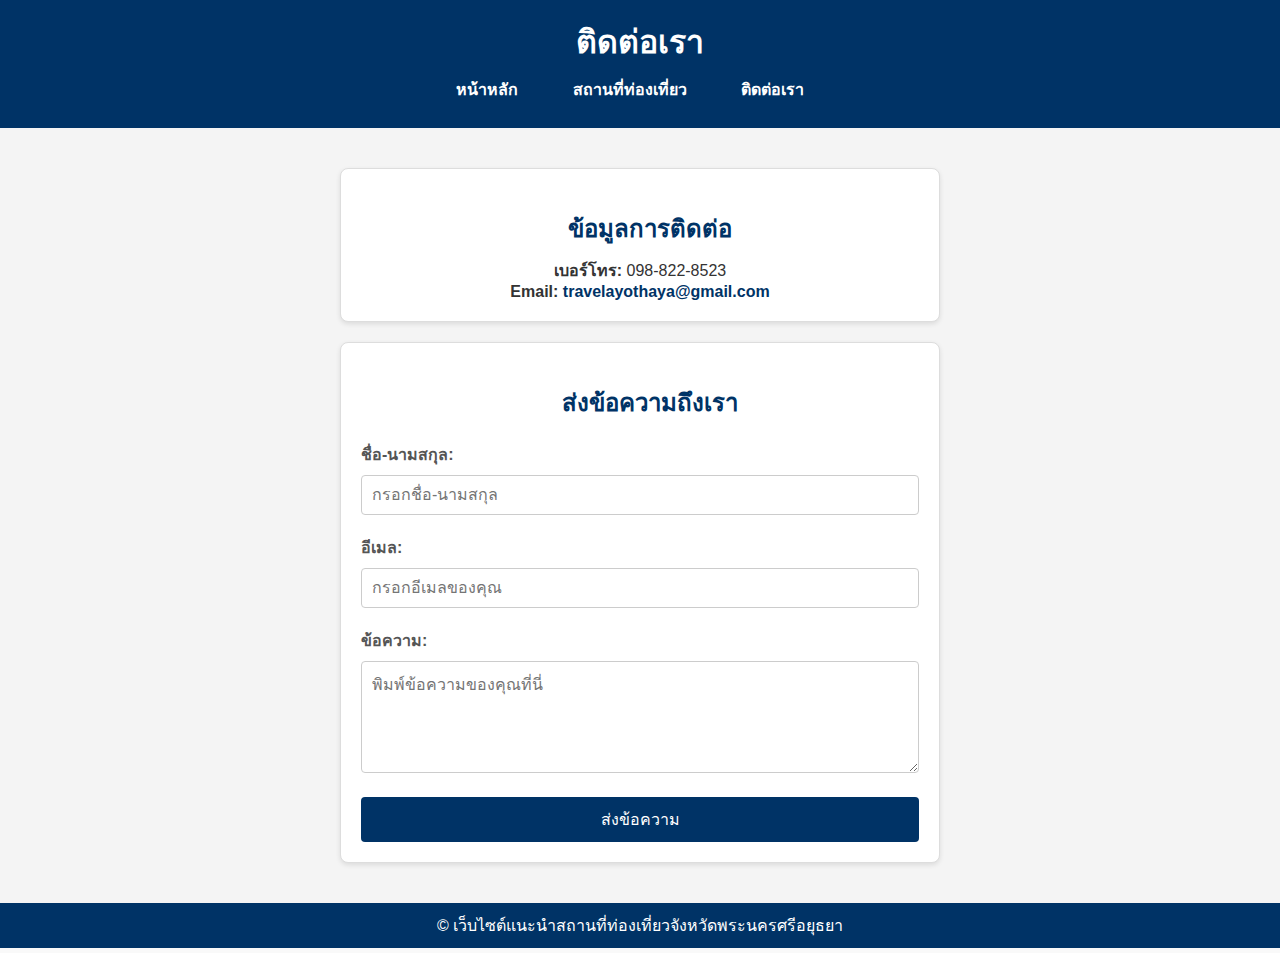
==== contact.html @ 14545f84 "init project" ====
<!DOCTYPE html>
<html lang="th">
<head>
    <meta charset="UTF-8">
    <meta name="viewport" content="width=device-width, initial-scale=1.0">
    <title>ติดต่อเรา</title>
    <link rel="stylesheet" href="styles.css">
</head>
<body>
    <header>
        <h1>ติดต่อเรา</h1>
        <nav>
            <ul>
                <li><a href="index.html">หน้าหลัก</a></li>
                <li><a href="destinations.html">สถานที่ท่องเที่ยว</a></li>
                <li><a href="contact.html">ติดต่อเรา</a></li>
            </ul>
        </nav>
    </header>

    <main>
        <section class="contact-info">
            <h2>ข้อมูลการติดต่อ</h2>
            <p><strong>เบอร์โทร:</strong> 098-822-8523</p>
            <p><strong>Email:</strong> <a href="mailto:travelayothaya@gmail.com">travelayothaya@gmail.com</a></p>
        </section>

        <section class="contact-form">
            <h2>ส่งข้อความถึงเรา</h2>
            <form action="#" method="POST">
                <label for="name">ชื่อ-นามสกุล:</label>
                <input type="text" id="name" name="name" placeholder="กรอกชื่อ-นามสกุล" required>

                <label for="email">อีเมล:</label>
                <input type="email" id="email" name="email" placeholder="กรอกอีเมลของคุณ" required>

                <label for="message">ข้อความ:</label>
                <textarea id="message" name="message" rows="5" placeholder="พิมพ์ข้อความของคุณที่นี่" required></textarea>

                <button type="submit">ส่งข้อความ</button>
            </form>
        </section>
    </main>

    <footer>
        <p>&copy; เว็บไซต์แนะนำสถานที่ท่องเที่ยวจังหวัดพระนครศรีอยุธยา</p>
    </footer>
</body>
</html>
---- styles.css ----
/* รีเซ็ตพื้นฐาน */
* {
    margin: 0;
    padding: 0;
    box-sizing: border-box;
}

body {
    font-family: Arial, sans-serif;
}

header {
    background-color: #003366;
    color: white;
    text-align: center;
    padding: 10px 20px;
}

/* จัด Header ของแต่ละ Section ให้มีระยะห่างและชิดซ้าย */
main h1, main h2 {
    margin-top: 20px; /* เพิ่มระยะห่างด้านบน */
    margin-bottom: 10px; /* เพิ่มระยะห่างด้านล่าง */
    padding-left: 20px; /* เพิ่ม Padding ด้านซ้าย */
}

/* Navigation Menu */
nav ul li a {
    color: white;
    text-decoration: none;
    font-weight: bold;
    padding: 10px 15px; /* เพิ่ม Padding ด้านบน-ล่าง และซ้าย-ขวา */
    display: inline-block; /* ให้ Padding ทำงานได้กับลิงก์ */
    transition: background-color 0.3s ease;
}

nav ul li a:hover {
    background-color: #0055a5; /* เพิ่มสีพื้นหลังเมื่อ Hover */
    border-radius: 4px; /* มุมโค้งมน */
}

/* Hamburger Menu Icon */
.menu-toggle {
    display: none;
    flex-direction: column;
    cursor: pointer;
}

.menu-toggle .bar {
    background-color: white;
    height: 3px;
    width: 25px;
    margin: 3px 0;
}

/* แสดง Hamburger Menu บนมือถือ */
@media screen and (max-width: 768px) {
    .menu-toggle {
        display: flex; /* แสดงปุ่ม Hamburger */
    }

    .nav-list {
        display: none; /* ซ่อนเมนูแนวนอน */
        position: absolute;
        top: 60px;
        left: 0;
        background-color: #003366;
        width: 100%;
        flex-direction: column;
        text-align: center;
    }

    .nav-list.active {
        display: flex; /* แสดงเมนูเมื่อคลิก */
    }

    .nav-list li {
        margin: 15px 0;
    }
}

/* จัด Layout ให้ Main มีพื้นที่เต็ม */
body {
    display: flex;
    flex-direction: column;
    min-height: 100vh; /* ทำให้ Body เต็มความสูง */
}

main {
    flex: 1; /* ให้ Main ยืดขยายเต็มพื้นที่ */
    padding: 20px;
    background-color: #f4f4f4; /* สีพื้นหลังของเนื้อหาหลัก */
}

/* Header ทั่วไป */
header {
    background-color: #003366; /* สีน้ำเงินเข้ม */
    color: white; /* สีข้อความ */
    text-align: center;
    padding: 20px 0; /* เพิ่ม Padding ด้านบน-ล่าง */
    width: 100%; /* กำหนดความกว้างเต็มจอ */
    margin: 0; /* ไม่ให้มี Margin ด้านนอก */
    box-sizing: border-box; /* รวม Padding และ Border ไว้ในความกว้าง */
}

header nav ul {
    list-style-type: none;
    padding: 0;
}

header nav ul li {
    display: inline;
    margin-right: 20px;
}

header nav ul li a {
    color: white;
    text-decoration: none;
    font-weight: bold;
}





body {
    font-family: Arial, sans-serif;
    margin: 0;
    padding: 0;
    background-color: #f4f4f4;
}

header, footer {
    background-color: #003366;
    color: white;
    padding: 1rem;
    text-align: center;
}

nav ul {
    list-style-type: none;
    padding: 0;
}

nav ul li {
    display: inline;
    margin-right: 20px;
}

nav ul li a {
    color: white;
    text-decoration: none;
}

main {
    padding: 20px;
}

section.intro {
    background-color: #e9e9e9;
    padding: 20px;
    margin-bottom: 20px;
}

section.highlights article {
    margin-bottom: 20px;
}

img {
    max-width: 100%;
    height: auto;
    display: block;
    margin-bottom: 10px;
}

/* ส่วนที่เที่ยวแนะนำ */
.highlights {
    text-align: center;
    margin: 20px;
}

.highlight-container {
    display: flex; /* ใช้ Flexbox */
    flex-wrap: wrap; /* ให้ขึ้นบรรทัดใหม่เมื่อพื้นที่ไม่พอ */
    justify-content: center; /* จัดวางให้อยู่ตรงกลาง */
    gap: 20px; /* ระยะห่างระหว่างการ์ด */
}

.highlight-item {
    background-color: #fff;
    border: 1px solid #ddd;
    border-radius: 8px;
    box-shadow: 0 2px 5px rgba(0, 0, 0, 0.1);
    width: calc(33.33% - 40px); /* กว้าง 33.33% ของพื้นที่, หัก gap 20px สองด้าน */
    max-width: 300px; /* กำหนดความกว้างสูงสุดของการ์ด */
    overflow: hidden; /* ป้องกันขอบภาพเกิน */
    text-align: center;
    transition: transform 0.3s ease, box-shadow 0.3s ease;
}

.highlight-item img {
    width: 100%; /* ทำให้รูปเต็มพื้นที่ของ container */
    height: 200px; /* กำหนดความสูงคงที่ */
    object-fit: cover; /* ครอบคลุมพื้นที่โดยไม่เสียสัดส่วน */
}

.highlight-item h3 {
    margin: 10px 0;
    font-size: 1.2rem;
    color: #333;
}

.highlight-item p {
    padding: 0 10px 10px;
    font-size: 0.9rem;
    color: #666;
}
/* สีพื้นหลังหลัก */
body {
    background-color: #f9f9f9; /* สีเทาอ่อน */
    color: #333; /* สีข้อความ */
    margin: 0;
    font-family: Arial, sans-serif;
}

/* Header และ Navbar */
header {
    background-color: #003366; /* สีน้ำเงินเข้ม */
    color: white;
    padding: 1rem;
    text-align: center;
}

nav ul {
    list-style: none;
    padding: 0;
}

nav ul li {
    display: inline;
    margin-right: 15px;
}

nav ul li a {
    color: white;
    text-decoration: none;
    font-weight: bold;
}




/* Section บทนำ (Intro) */
.intro {
    background-color: #ffffff; /* สีขาว */
    margin: 20px auto;
    padding: 20px;
    text-align: center;
    border: 1px solid #ddd;
    border-radius: 8px;
    box-shadow: 0px 4px 8px rgba(0, 0, 0, 0.1);
}

/* Section ที่เที่ยวแนะนำ */
.highlights {
    background-color: #eef5ff; /* พื้นหลังสีฟ้าอ่อน */
    padding: 40px 20px; /* เพิ่มระยะห่างด้านใน */
    border-radius: 8px; /* ขอบมน */
    box-shadow: 0px 4px 8px rgba(0, 0, 0, 0.1); /* เงาเบาๆ */
    margin: 20px 0; /* ระยะห่างด้านบนและด้านล่าง */
}

.highlight-container {
    display: flex;
    justify-content: center; /* จัดให้อยู่ตรงกลาง */
    gap: 30px; /* ระยะห่างระหว่างการ์ด */
    flex-wrap: wrap; /* ขึ้นบรรทัดใหม่เมื่อพื้นที่ไม่พอ */
}

.highlight-item {
    background-color: #ffffff; /* สีพื้นหลังของการ์ด */
    border-radius: 12px; /* ขอบมน */
    box-shadow: 0 4px 10px rgba(0, 0, 0, 0.15); /* เพิ่มเงาเพื่อความเด่น */
    overflow: hidden; /* ป้องกันรูปภาพเกินขอบ */
    width: 300px; /* ความกว้างของการ์ด */
    text-align: center; /* จัดข้อความตรงกลาง */
    transition: transform 0.3s ease, box-shadow 0.3s ease; /* เพิ่มเอฟเฟกต์ */
}

.highlight-item:hover {
    transform: translateY(-5px); /* ยกการ์ดขึ้นเล็กน้อยเมื่อชี้เมาส์ */
    box-shadow: 0 8px 15px rgba(0, 0, 0, 0.2); /* เพิ่มเงาเมื่อ hover */
}

.highlight-item img {
    width: 100%; /* รูปภาพเต็มความกว้างของการ์ด */
    height: 180px; /* ความสูงคงที่ */
    object-fit: cover; /* ปรับรูปให้พอดีและไม่เสียสัดส่วน */
    border-radius: 12px 12px 0 0; /* มุมบนรูปภาพโค้งมน */
}

.highlight-item h3 {
    margin: 10px 0 5px;
    font-size: 1.1rem;
    color: #333;
}

.highlight-item p {
    color: #666;
    font-size: 0.9rem;
    margin: 0 10px 15px;
}

/* Footer */
footer {
    background-color: #003366; /* สีน้ำเงินเข้ม */
    color: white;
    text-align: center;
    padding: 1rem 0;
    margin-top: 20px;
}

/* Container หลัก */
.destination-container {
    display: grid; /* ใช้ CSS Grid */
    grid-template-columns: repeat(3, 1fr); /* แบ่งเป็น 3 คอลัมน์เท่ากัน */
    gap: 20px; /* ระยะห่างระหว่างการ์ด */
    justify-items: center; /* จัดให้อยู่กึ่งกลางแนวนอน */
    margin: 20px auto; /* จัดกึ่งกลางและเพิ่มระยะห่างจากด้านบน */
    max-width: 1200px; /* จำกัดความกว้างสูงสุด */
}

/* การ์ดแต่ละใบ */
.destination-item {
    background-color: #fff;
    border: 1px solid #ddd;
    border-radius: 8px;
    box-shadow: 0 4px 8px rgba(0, 0, 0, 0.1);
    overflow: hidden;
    text-align: center;
    width: 100%; /* ใช้พื้นที่เต็ม Grid */
    max-width: 300px; /* กำหนดความกว้างสูงสุด */
    transition: transform 0.3s ease, box-shadow 0.3s ease;
}

.destination-item:hover {
    transform: translateY(-5px); /* เพิ่มเอฟเฟกต์ยกขึ้นเมื่อ hover */
    box-shadow: 0 8px 15px rgba(0, 0, 0, 0.2);
}

/* รูปภาพภายในการ์ด */
.destination-item img {
    width: 100%;
    height: 180px; /* ความสูงคงที่ */
    object-fit: cover; /* ทำให้รูปภาพไม่เสียสัดส่วน */

}

.destination-item h3 {
    margin: 10px 0;
    font-size: 1.2rem;
    color: #333;
}

.destination-item p {
    color: #666;
    font-size: 0.9rem;
    padding: 0 10px 15px;
}

@media screen and (max-width: 992px) {
    .destination-container {
        grid-template-columns: repeat(2, 1fr); /* แสดง 2 การ์ดต่อแถว */
    }
}

@media screen and (max-width: 600px) {
    .destination-container {
        grid-template-columns: 1fr; /* แสดง 1 การ์ดต่อแถว */
    }
}





/* ส่วนข้อมูลการติดต่อ */
.contact-info {
    text-align: center;
    background-color: #ffffff;
    padding: 20px;
    margin: 20px auto;
    max-width: 600px;
    border: 1px solid #ddd;
    border-radius: 8px;
    box-shadow: 0 2px 5px rgba(0, 0, 0, 0.1);
}

.contact-info h2 {
    margin-bottom: 10px;
    color: #003366;
}

.contact-info a {
    color: #003366;
    text-decoration: none;
    font-weight: bold;
}

.contact-info a:hover {
    text-decoration: underline;
}

/* ส่วนฟอร์ม */
.contact-form {
    background-color: #ffffff;
    padding: 20px;
    margin: 20px auto;
    max-width: 600px;
    border: 1px solid #ddd;
    border-radius: 8px;
    box-shadow: 0 2px 5px rgba(0, 0, 0, 0.1);
}

.contact-form h2 {
    text-align: center;
    margin-bottom: 20px;
    color: #003366;
}

.contact-form label {
    display: block;
    margin-bottom: 8px;
    font-weight: bold;
    color: #555;
}

.contact-form input,
.contact-form textarea {
    width: 100%;
    padding: 10px;
    margin-bottom: 20px;
    border: 1px solid #ccc;
    border-radius: 4px;
    font-size: 1rem;
}

.contact-form button {
    background-color: #003366;
    color: white;
    border: none;
    padding: 10px;
    font-size: 1rem;
    cursor: pointer;
    border-radius: 4px;
    width: 100%;
}

.contact-form button:hover {
    background-color: #0055a5;
}

/* Footer (ติดล่างสุดเสมอ) */
footer {
    background-color: #003366; /* สีน้ำเงินเข้ม */
    color: white;
    text-align: center;
    padding: 10px 0;
    margin-top: auto;
    width: 100%;
}
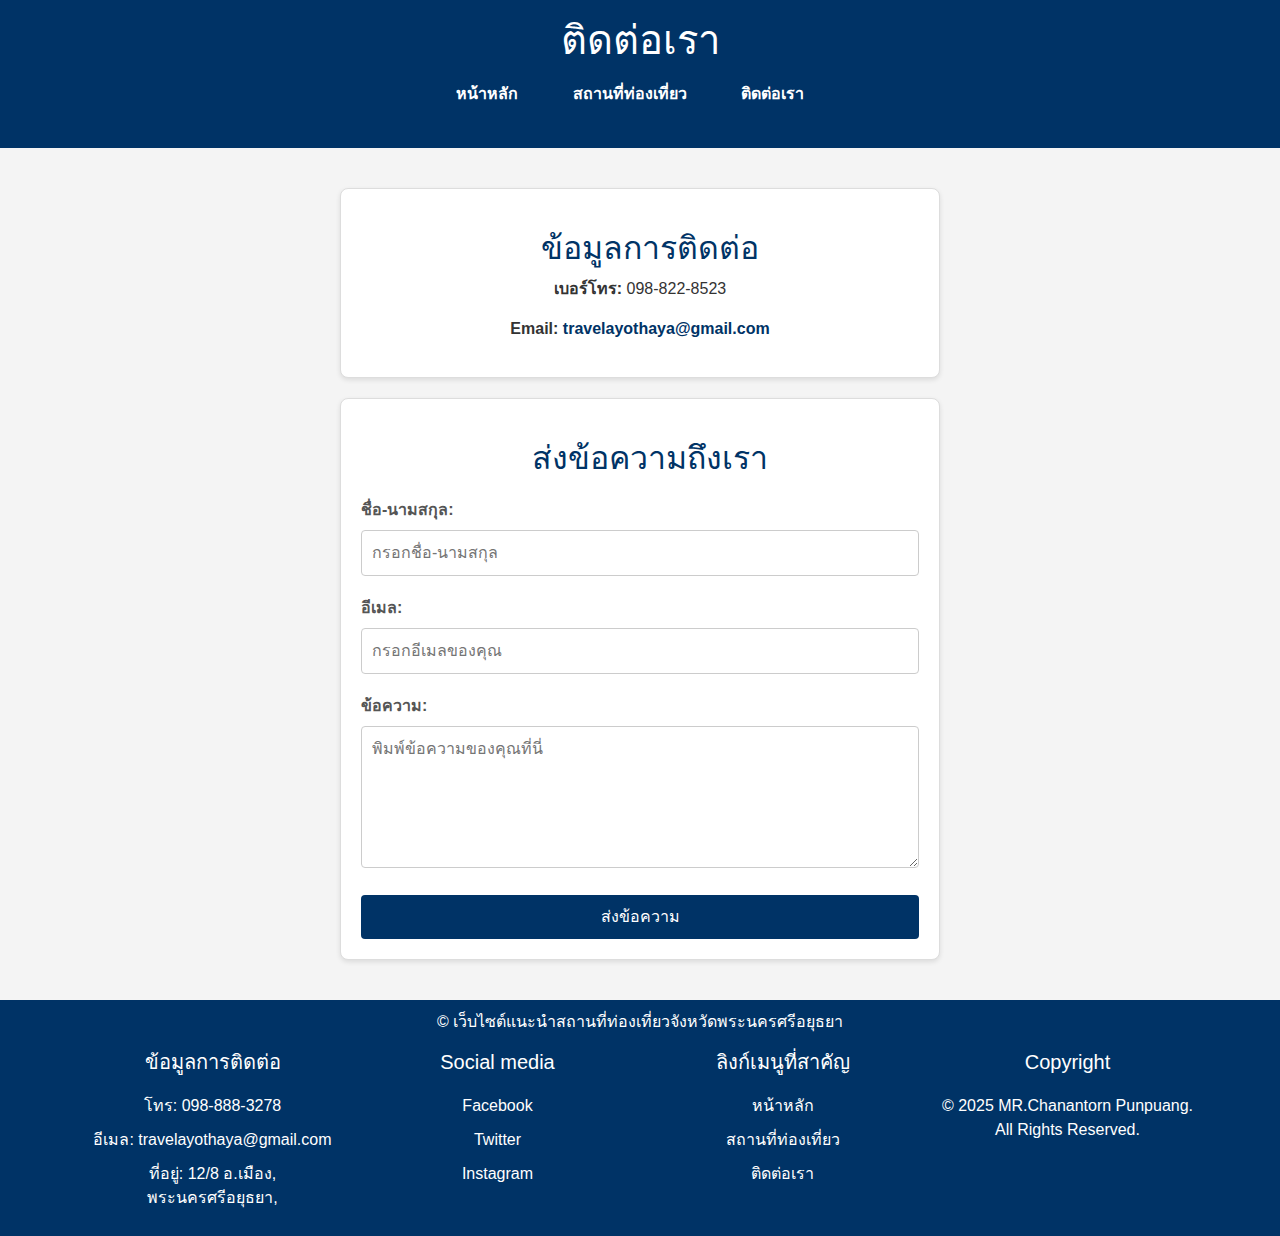
==== commit 958ff40c: "เพิ่ม footer" ====
--- a/contact.html
+++ b/contact.html
@@ -44,6 +44,59 @@
 
     <footer>
         <p>&copy; เว็บไซต์แนะนำสถานที่ท่องเที่ยวจังหวัดพระนครศรีอยุธยา</p>
+        <head>
+            <meta charset="UTF-8">
+            <meta name="viewport" content="width=device-width, initial-scale=1.0">
+            <title>Contact Page</title>
+            <link href="https://stackpath.bootstrapcdn.com/bootstrap/4.5.2/css/bootstrap.min.css" rel="stylesheet">
+            <link href="https://fonts.googleapis.com/css2?family=Roboto:wght@400;500;700&display=swap" rel="stylesheet">
+            
+            <!-- ลิงก์ไปยังไฟล์ CSS -->
+            <link rel="stylesheet" href="styles.css">
+        </head>
+        <div class="container">
+            <div class="row">
+                <!-- ข้อมูลติดต่อ -->
+                <div class="col-md-3">
+                    <h5>ข้อมูลการติดต่อ</h5>
+                    <ul class="list-unstyled">
+                        <li>โทร: 098-888-3278</li>
+                        <li>อีเมล: travelayothaya@gmail.com</li>
+                        <li>ที่อยู่: 12/8 อ.เมือง, พระนครศรีอยุธยา, </li>
+                        <li>                                    </li>
+                    </ul>
+                </div>
+    
+                <!-- ลิงก์โซเชียลมีเดีย -->
+                <div class="col-md-3">
+                    <h5> Social media </h5>
+                    <ul class="list-unstyled">
+                        <li>                                 </li>
+                        <li><a href="https://facebook.com" class="text-white">Facebook</a></li>
+                        <li><a href="https://twitter.com" class="text-white">Twitter</a></li>
+                        <li><a href="https://instagram.com" class="text-white">Instagram</a></li>
+                        
+                    </ul>
+                </div>
+    
+                <!-- ลิงก์เมนูที่สำคัญ -->
+                <div class="col-md-3">
+                    <h5> ลิงก์เมนูที่สาคัญ </h5>
+                    <ul class="list-unstyled">
+                        <li><a href="index.html" class="text-white">หน้าหลัก</a></li>
+                        <li><a href="destinations.html" class="text-white">สถานที่ท่องเที่ยว</a></li>
+                        <li><a href="contact.html" class="text-white">ติดต่อเรา</a></li>
+                    
+                    </ul>
+                </div>
+    
+                <!-- ข้อความ Copyright -->
+                <div class="col-md-3">
+                    <h5>Copyright</h5>
+                    <p>&copy; 2025 MR.Chanantorn Punpuang. All Rights Reserved.</p>
+                </div>
+            </div>
+        </div>
     </footer>
 </body>
 </html>--- a/styles.css
+++ b/styles.css
@@ -16,6 +16,9 @@
     padding: 10px 20px;
 }
 
+
+
+
 /* จัด Header ของแต่ละ Section ให้มีระยะห่างและชิดซ้าย */
 main h1, main h2 {
     margin-top: 20px; /* เพิ่มระยะห่างด้านบน */
@@ -38,6 +41,53 @@
     border-radius: 4px; /* มุมโค้งมน */
 }
 
+.navbar .logo {
+    position: absolute; /* วางตำแหน่งแน่นอน */
+    top: 10px; /* ระยะห่างจากด้านบน */
+    left: 10px; /* ระยะห่างจากด้านซ้าย */
+    
+}
+
+.navbar .logo img {
+    width: 100px; /* กำหนดขนาดเล็ก */
+    height: 100px; /* ขนาดเท่ากันเพื่อให้เป็นวงกลม */
+    border-radius: 50%; /* ทำให้รูปภาพเป็นวงกลม */
+    object-fit: cover; /* ให้รูปภาพครอบคลุมพื้นที่ได้พอดี */
+    border: 2px solid white; /* เส้นขอบรอบโลโก้ */
+}
+
+
+/* ปรับขนาด Search Box */
+.navbar .search-box {
+    display: flex;
+    justify-content: center; /* จัดให้อยู่ตรงกลางแนวนอน */
+    margin-bottom: 10px; /* ระยะห่างด้านล่าง */
+    width: 500px; /* ความกว้างที่ต้องการ */
+    
+}
+
+.navbar .search-box input {
+    width: 100%; /* ใช้พื้นที่เต็มของ Container */
+    padding: 10px 15px; /* เพิ่ม Padding ให้ดูใหญ่ขึ้น */
+    font-size: 1rem; /* ขนาดตัวอักษรใหญ่ขึ้น */
+    border: 2px solid #ccc; /* ขอบหนาขึ้น */
+    border-radius: 8px 0 0 8px; /* มุมโค้งมน */
+}
+
+.navbar .search-box button {
+    padding: 10px 15px; /* ขยายปุ่ม */
+    font-size: 1rem; /* ขนาดตัวอักษรใหญ่ขึ้น */
+    background-color: #0055a5;
+    color: white;
+    border: none;
+    border-radius: 0 8px 8px 0; /* มุมโค้งมน */
+    cursor: pointer;
+}
+
+.navbar .search-box button:hover {
+    background-color: #003366; /* สีเข้มขึ้นเมื่อ Hover */
+}
+
 /* Hamburger Menu Icon */
 .menu-toggle {
     display: none;
@@ -60,6 +110,8 @@
 
     .nav-list {
         display: none; /* ซ่อนเมนูแนวนอน */
+        justify-content: center; /* จัดให้อยู่ตรงกลางแนวนอน */
+        z-index: 15; /* ให้อยู่เหนือทุกอย่าง */
         position: absolute;
         top: 60px;
         left: 0;
@@ -319,14 +371,96 @@
     margin-top: 20px;
 }
 
+footer a {
+    color: white; /* เปลี่ยนสีลิงก์เป็นสีขาว */
+    text-decoration: none; /* เอาการขีดเส้นใต้ลิงก์ออก */
+}
+
+footer a:hover {
+    color: #f8f9fa; /* เปลี่ยนสีเมื่อวางเมาส์เหนือลิงก์ */
+    text-decoration: underline; /* เพิ่มการขีดเส้นใต้เมื่อวางเมาส์ */
+}
+
+footer {
+    background-color: #343a40;
+    color: #f8f9fa;
+    padding: 40px 0;
+}
+
+footer h5 {
+    font-weight: 500;
+    margin-bottom: 20px;
+}
+
+footer ul {
+    padding-left: 0;
+}
+
+footer ul li {
+    margin-bottom: 10px;
+}
+
+footer a {
+    color: #f8f9fa;
+    text-decoration: none;
+    transition: color 0.3s;
+}
+
+footer a:hover {
+    color: #007bff;
+    text-decoration: underline;
+}
+
+.social-icons i {
+    font-size: 24px;
+    margin-right: 15px;
+    transition: color 0.3s;
+}
+
+.social-icons i:hover {
+    color: #007bff;
+}
+
+.footer-column {
+    margin-bottom: 30px;
+}
+
+.footer-bottom {
+    text-align: center;
+    font-size: 14px;
+    margin-top: 20px;
+    border-top: 1px solid #6c757d;
+    padding-top: 10px;
+}
+
+@media (max-width: 768px) {
+    footer {
+        padding: 30px 0;
+    }
+}
+
 /* Container หลัก */
 .destination-container {
     display: grid; /* ใช้ CSS Grid */
-    grid-template-columns: repeat(3, 1fr); /* แบ่งเป็น 3 คอลัมน์เท่ากัน */
+    grid-template-columns: repeat(4, 1fr); /* แบ่งเป็น 3 คอลัมน์เท่ากัน */
     gap: 20px; /* ระยะห่างระหว่างการ์ด */
     justify-items: center; /* จัดให้อยู่กึ่งกลางแนวนอน */
     margin: 20px auto; /* จัดกึ่งกลางและเพิ่มระยะห่างจากด้านบน */
     max-width: 1200px; /* จำกัดความกว้างสูงสุด */
+}
+
+/* การจัดเรียงใน Tablet */
+@media (max-width: 768px) {
+    .container {
+        grid-template-columns: repeat(2, 1fr); /* 2 คอลัมน์ใน Tablet */
+    }
+}
+
+/* การจัดเรียงใน Mobile */
+@media (max-width: 480px) {
+    .container {
+        grid-template-columns: 1fr; /* 1 คอลัมน์ใน Mobile */
+    }
 }
 
 /* การ์ดแต่ละใบ */
@@ -469,3 +603,123 @@
     width: 100%;
 }
 
+
+
+
+
+
+/* Hero Section */
+#hero {
+    position: relative;
+    width: 100%;
+    overflow: hidden;
+}
+
+.carousel-item img {
+    height: 70vh; /* ปรับความสูงให้เหมาะสม */
+    object-fit: cover; /* รูปครอบคลุมพื้นที่ */
+}
+
+.carousel-caption {
+        position: absolute;
+        bottom: 0;
+        left: 0;
+        right: 0; /* ยืดถึงขอบขวา */
+        width: 100%; /* ครอบคลุมความกว้าง */
+        background-color: rgba(0, 0, 0, 0.6); /* สีพื้นหลังโปร่งแสง */
+        color: white;
+        padding: 20px;
+        display: flex;
+        justify-content: center; /* จัดข้อความให้อยู่ตรงกลางแนวนอน */
+        align-items: center; /* จัดข้อความให้อยู่ตรงกลางแนวตั้ง */
+        text-align: center;
+        z-index: 10; /* ให้อยู่เหนือรูปภาพ */
+        box-sizing: border-box; /* รวม Padding กับ Width */
+    } 
+
+.carousel-caption h5 {
+    font-size: 2rem;
+    font-weight: bold;
+}
+
+.carousel-caption p {
+    font-size: 1.2rem;
+}
+
+@media screen and (max-width: 768px) {
+    .carousel-item img {
+        height: 50vh; /* ลดความสูงสำหรับมือถือ */
+    }
+
+    .carousel-caption h5 {
+        font-size: 1.5rem;
+    }
+
+    .carousel-caption p {
+        font-size: 1rem;
+    }
+}
+
+/* ปรับรูปภาพใน Carousel ให้แสดงเต็มพื้นที่ */
+.carousel-item img {
+    height: 90vh; /* กำหนดความสูงเป็น 90% ของหน้าจอ */
+    width: 80%; /* ให้ครอบคลุมความกว้าง */
+    margin: auto; /* จัดให้อยู่กึ่งกลาง */
+    background-color: #000; /* ใส่สีพื้นหลัง (ถ้ามีขอบว่าง) */
+}
+
+/* ปรับให้รองรับอุปกรณ์ขนาดเล็ก */
+@media screen and (max-width: 768px) {
+    .carousel-item img {
+        height: 70vh; /* ลดความสูงสำหรับมือถือ */
+        object-fit: contain; /* แสดงภาพทั้งหมดโดยไม่ตัด */
+    }
+}
+
+/* Overlay สำหรับ Caption */
+.carousel-overlay {
+    position: absolute;
+    top: 0;
+    left: 0;
+    width: 100%; /* คาดเต็มหน้าจอ */
+    height: 100%; /* ครอบคลุม Carousel ทั้งหมด */
+    display: flex; /* ใช้ Flexbox จัดข้อความ */
+    flex-direction: column;
+    justify-content: center; /* จัดข้อความให้อยู่กึ่งกลางแนวตั้ง */
+    align-items: center; /* จัดข้อความให้อยู่กึ่งกลางแนวนอน */
+    background-color: rgba(0, 0, 0, 0.5); /* สีพื้นหลังโปร่งแสง */
+    color: white; /* สีข้อความ */
+    text-align: center;
+    z-index: 10; /* แสดงข้อความอยู่เหนือ Carousel */
+    padding: 20px; /* ระยะห่างภายใน */
+}
+
+.carousel-overlay h1 {
+    font-size: 2.5rem;
+    font-weight: bold;
+    margin: 0;
+}
+
+.carousel-overlay p {
+    font-size: 1.2rem;
+    margin: 10px 0 0;
+}
+
+/* Responsive Design */
+@media screen and (max-width: 768px) {
+    .carousel-overlay h1 {
+        font-size: 2rem;
+    }
+
+    .carousel-overlay p {
+        font-size: 1rem;
+    }
+}
+.carousel-control-prev-icon,
+.carousel-control-next-icon {
+    background-color: black; /* เปลี่ยนสีพื้นหลังเป็นดำ */
+}
+
+
+
+
--- a/styles.css
+++ b/styles.css
@@ -16,6 +16,9 @@
     padding: 10px 20px;
 }
 
+
+
+
 /* จัด Header ของแต่ละ Section ให้มีระยะห่างและชิดซ้าย */
 main h1, main h2 {
     margin-top: 20px; /* เพิ่มระยะห่างด้านบน */
@@ -38,6 +41,53 @@
     border-radius: 4px; /* มุมโค้งมน */
 }
 
+.navbar .logo {
+    position: absolute; /* วางตำแหน่งแน่นอน */
+    top: 10px; /* ระยะห่างจากด้านบน */
+    left: 10px; /* ระยะห่างจากด้านซ้าย */
+    
+}
+
+.navbar .logo img {
+    width: 100px; /* กำหนดขนาดเล็ก */
+    height: 100px; /* ขนาดเท่ากันเพื่อให้เป็นวงกลม */
+    border-radius: 50%; /* ทำให้รูปภาพเป็นวงกลม */
+    object-fit: cover; /* ให้รูปภาพครอบคลุมพื้นที่ได้พอดี */
+    border: 2px solid white; /* เส้นขอบรอบโลโก้ */
+}
+
+
+/* ปรับขนาด Search Box */
+.navbar .search-box {
+    display: flex;
+    justify-content: center; /* จัดให้อยู่ตรงกลางแนวนอน */
+    margin-bottom: 10px; /* ระยะห่างด้านล่าง */
+    width: 500px; /* ความกว้างที่ต้องการ */
+    
+}
+
+.navbar .search-box input {
+    width: 100%; /* ใช้พื้นที่เต็มของ Container */
+    padding: 10px 15px; /* เพิ่ม Padding ให้ดูใหญ่ขึ้น */
+    font-size: 1rem; /* ขนาดตัวอักษรใหญ่ขึ้น */
+    border: 2px solid #ccc; /* ขอบหนาขึ้น */
+    border-radius: 8px 0 0 8px; /* มุมโค้งมน */
+}
+
+.navbar .search-box button {
+    padding: 10px 15px; /* ขยายปุ่ม */
+    font-size: 1rem; /* ขนาดตัวอักษรใหญ่ขึ้น */
+    background-color: #0055a5;
+    color: white;
+    border: none;
+    border-radius: 0 8px 8px 0; /* มุมโค้งมน */
+    cursor: pointer;
+}
+
+.navbar .search-box button:hover {
+    background-color: #003366; /* สีเข้มขึ้นเมื่อ Hover */
+}
+
 /* Hamburger Menu Icon */
 .menu-toggle {
     display: none;
@@ -60,6 +110,8 @@
 
     .nav-list {
         display: none; /* ซ่อนเมนูแนวนอน */
+        justify-content: center; /* จัดให้อยู่ตรงกลางแนวนอน */
+        z-index: 15; /* ให้อยู่เหนือทุกอย่าง */
         position: absolute;
         top: 60px;
         left: 0;
@@ -319,14 +371,96 @@
     margin-top: 20px;
 }
 
+footer a {
+    color: white; /* เปลี่ยนสีลิงก์เป็นสีขาว */
+    text-decoration: none; /* เอาการขีดเส้นใต้ลิงก์ออก */
+}
+
+footer a:hover {
+    color: #f8f9fa; /* เปลี่ยนสีเมื่อวางเมาส์เหนือลิงก์ */
+    text-decoration: underline; /* เพิ่มการขีดเส้นใต้เมื่อวางเมาส์ */
+}
+
+footer {
+    background-color: #343a40;
+    color: #f8f9fa;
+    padding: 40px 0;
+}
+
+footer h5 {
+    font-weight: 500;
+    margin-bottom: 20px;
+}
+
+footer ul {
+    padding-left: 0;
+}
+
+footer ul li {
+    margin-bottom: 10px;
+}
+
+footer a {
+    color: #f8f9fa;
+    text-decoration: none;
+    transition: color 0.3s;
+}
+
+footer a:hover {
+    color: #007bff;
+    text-decoration: underline;
+}
+
+.social-icons i {
+    font-size: 24px;
+    margin-right: 15px;
+    transition: color 0.3s;
+}
+
+.social-icons i:hover {
+    color: #007bff;
+}
+
+.footer-column {
+    margin-bottom: 30px;
+}
+
+.footer-bottom {
+    text-align: center;
+    font-size: 14px;
+    margin-top: 20px;
+    border-top: 1px solid #6c757d;
+    padding-top: 10px;
+}
+
+@media (max-width: 768px) {
+    footer {
+        padding: 30px 0;
+    }
+}
+
 /* Container หลัก */
 .destination-container {
     display: grid; /* ใช้ CSS Grid */
-    grid-template-columns: repeat(3, 1fr); /* แบ่งเป็น 3 คอลัมน์เท่ากัน */
+    grid-template-columns: repeat(4, 1fr); /* แบ่งเป็น 3 คอลัมน์เท่ากัน */
     gap: 20px; /* ระยะห่างระหว่างการ์ด */
     justify-items: center; /* จัดให้อยู่กึ่งกลางแนวนอน */
     margin: 20px auto; /* จัดกึ่งกลางและเพิ่มระยะห่างจากด้านบน */
     max-width: 1200px; /* จำกัดความกว้างสูงสุด */
+}
+
+/* การจัดเรียงใน Tablet */
+@media (max-width: 768px) {
+    .container {
+        grid-template-columns: repeat(2, 1fr); /* 2 คอลัมน์ใน Tablet */
+    }
+}
+
+/* การจัดเรียงใน Mobile */
+@media (max-width: 480px) {
+    .container {
+        grid-template-columns: 1fr; /* 1 คอลัมน์ใน Mobile */
+    }
 }
 
 /* การ์ดแต่ละใบ */
@@ -469,3 +603,123 @@
     width: 100%;
 }
 
+
+
+
+
+
+/* Hero Section */
+#hero {
+    position: relative;
+    width: 100%;
+    overflow: hidden;
+}
+
+.carousel-item img {
+    height: 70vh; /* ปรับความสูงให้เหมาะสม */
+    object-fit: cover; /* รูปครอบคลุมพื้นที่ */
+}
+
+.carousel-caption {
+        position: absolute;
+        bottom: 0;
+        left: 0;
+        right: 0; /* ยืดถึงขอบขวา */
+        width: 100%; /* ครอบคลุมความกว้าง */
+        background-color: rgba(0, 0, 0, 0.6); /* สีพื้นหลังโปร่งแสง */
+        color: white;
+        padding: 20px;
+        display: flex;
+        justify-content: center; /* จัดข้อความให้อยู่ตรงกลางแนวนอน */
+        align-items: center; /* จัดข้อความให้อยู่ตรงกลางแนวตั้ง */
+        text-align: center;
+        z-index: 10; /* ให้อยู่เหนือรูปภาพ */
+        box-sizing: border-box; /* รวม Padding กับ Width */
+    } 
+
+.carousel-caption h5 {
+    font-size: 2rem;
+    font-weight: bold;
+}
+
+.carousel-caption p {
+    font-size: 1.2rem;
+}
+
+@media screen and (max-width: 768px) {
+    .carousel-item img {
+        height: 50vh; /* ลดความสูงสำหรับมือถือ */
+    }
+
+    .carousel-caption h5 {
+        font-size: 1.5rem;
+    }
+
+    .carousel-caption p {
+        font-size: 1rem;
+    }
+}
+
+/* ปรับรูปภาพใน Carousel ให้แสดงเต็มพื้นที่ */
+.carousel-item img {
+    height: 90vh; /* กำหนดความสูงเป็น 90% ของหน้าจอ */
+    width: 80%; /* ให้ครอบคลุมความกว้าง */
+    margin: auto; /* จัดให้อยู่กึ่งกลาง */
+    background-color: #000; /* ใส่สีพื้นหลัง (ถ้ามีขอบว่าง) */
+}
+
+/* ปรับให้รองรับอุปกรณ์ขนาดเล็ก */
+@media screen and (max-width: 768px) {
+    .carousel-item img {
+        height: 70vh; /* ลดความสูงสำหรับมือถือ */
+        object-fit: contain; /* แสดงภาพทั้งหมดโดยไม่ตัด */
+    }
+}
+
+/* Overlay สำหรับ Caption */
+.carousel-overlay {
+    position: absolute;
+    top: 0;
+    left: 0;
+    width: 100%; /* คาดเต็มหน้าจอ */
+    height: 100%; /* ครอบคลุม Carousel ทั้งหมด */
+    display: flex; /* ใช้ Flexbox จัดข้อความ */
+    flex-direction: column;
+    justify-content: center; /* จัดข้อความให้อยู่กึ่งกลางแนวตั้ง */
+    align-items: center; /* จัดข้อความให้อยู่กึ่งกลางแนวนอน */
+    background-color: rgba(0, 0, 0, 0.5); /* สีพื้นหลังโปร่งแสง */
+    color: white; /* สีข้อความ */
+    text-align: center;
+    z-index: 10; /* แสดงข้อความอยู่เหนือ Carousel */
+    padding: 20px; /* ระยะห่างภายใน */
+}
+
+.carousel-overlay h1 {
+    font-size: 2.5rem;
+    font-weight: bold;
+    margin: 0;
+}
+
+.carousel-overlay p {
+    font-size: 1.2rem;
+    margin: 10px 0 0;
+}
+
+/* Responsive Design */
+@media screen and (max-width: 768px) {
+    .carousel-overlay h1 {
+        font-size: 2rem;
+    }
+
+    .carousel-overlay p {
+        font-size: 1rem;
+    }
+}
+.carousel-control-prev-icon,
+.carousel-control-next-icon {
+    background-color: black; /* เปลี่ยนสีพื้นหลังเป็นดำ */
+}
+
+
+
+
